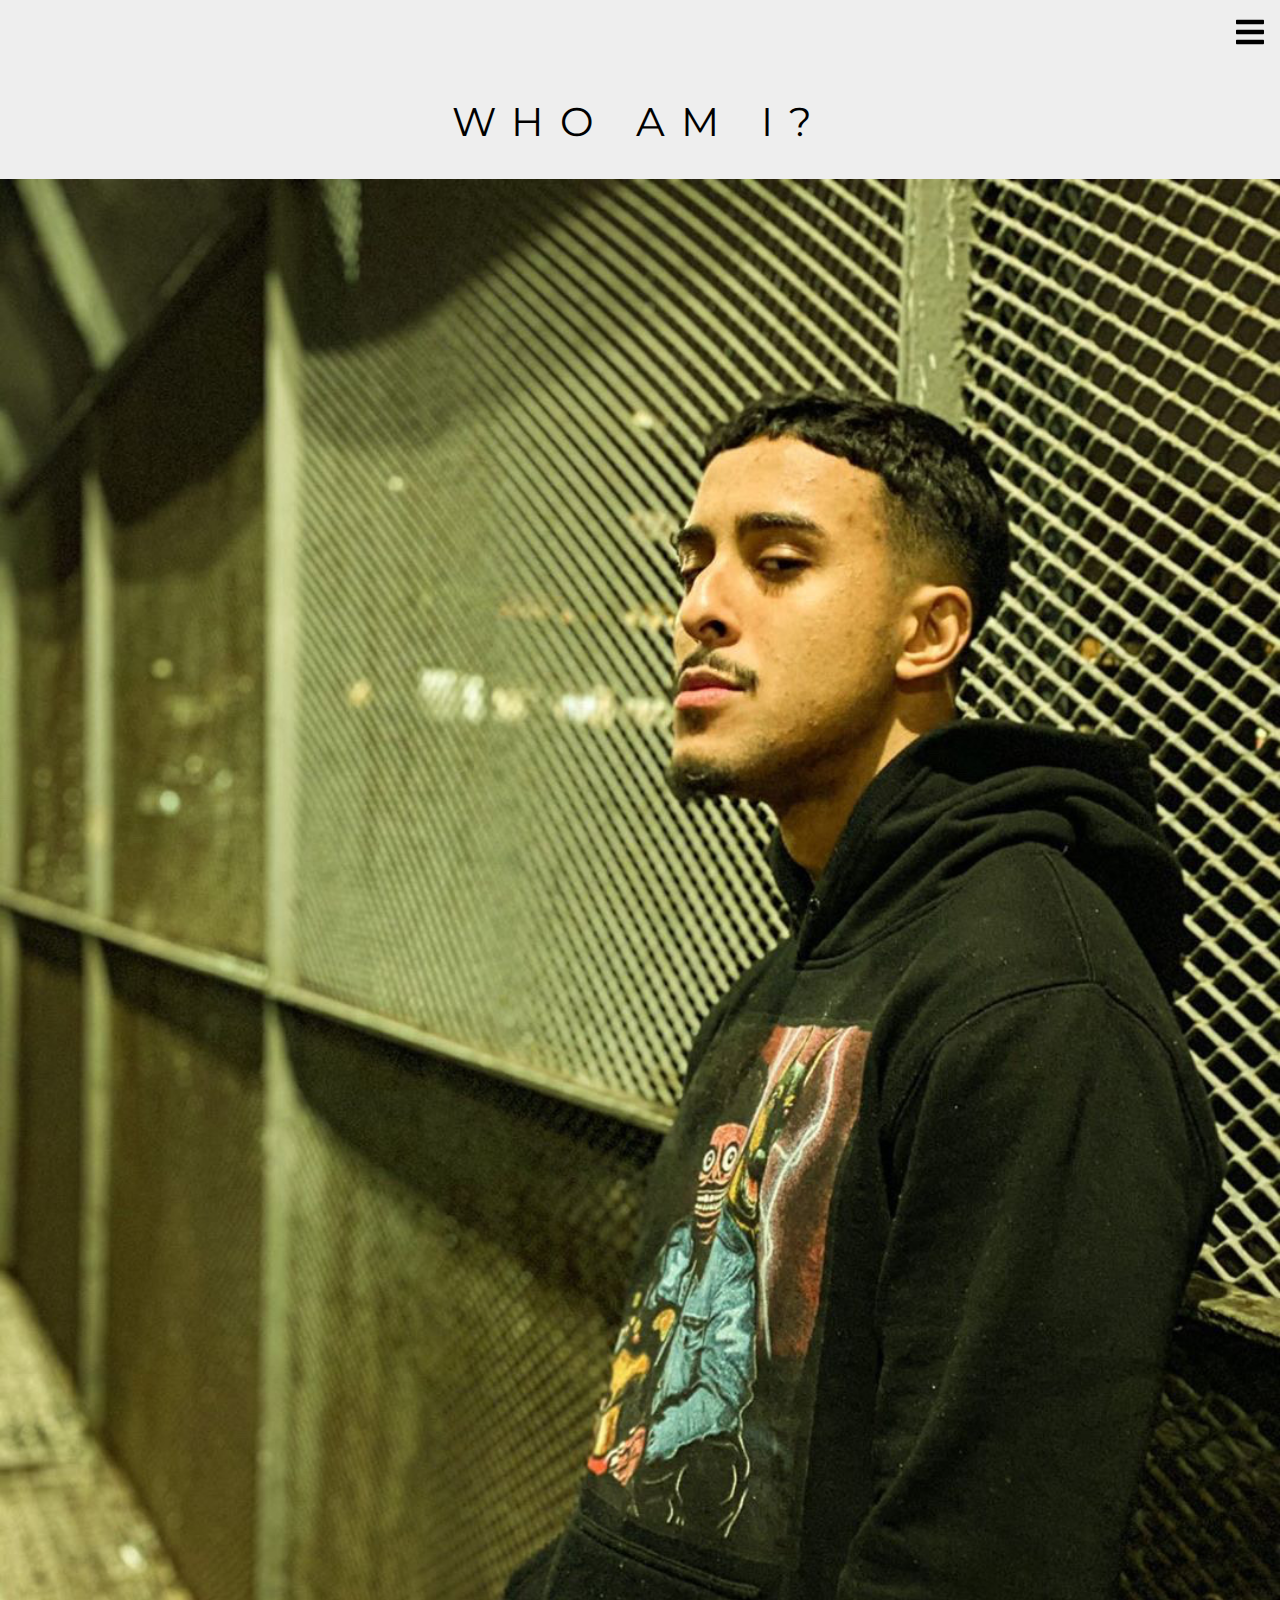
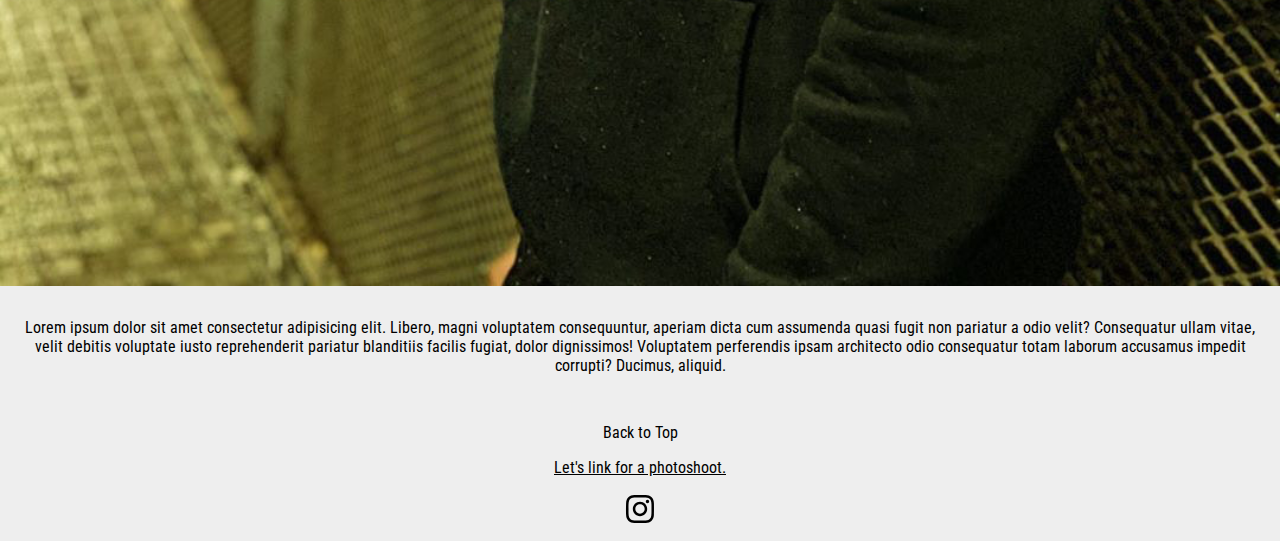
==== about.html @ ed5a3479 "added changes to links and changed size on landing page buttons." ====
<!DOCTYPE html>
<html lang="en">
<head>
    <meta charset="UTF-8">
    <meta name="viewport" content="width=device-width, initial-scale=1.0">
    <meta http-equiv="X-UA-Compatible" content="ie=edge">
    <!--My Custom Styles-->
    <link rel="stylesheet" href="css/style.css">
    <title>About - Marco Goris</title>
</head>
<body>
    <nav class="navbar">
        <ul class='menu'>
            <li class="toggle"><a href='#'><i class="fas fa-bars fa-2x"></i></a></li>
            <li class="item"><a href="index.html">Home</a></li>
            <li class="item"><a href="#">About</a></li>
            <li class="item"><a href="#">Photography</a></li>
            <li class="item"><a href="#">Contact</a></li>
        </ul>
     </nav>
     <main>
         <div id="about-section">
            <h2 class="about-title">Who am I?</h2>
            <img src="images/img2.jpeg" alt="The photographer">
            <div>
                <p id="about-text">Lorem ipsum dolor sit amet consectetur adipisicing elit. Libero, magni voluptatem consequuntur, aperiam dicta cum assumenda quasi fugit non pariatur a odio velit? Consequatur ullam vitae, velit debitis voluptate iusto reprehenderit pariatur blanditiis facilis fugiat, dolor dignissimos! Voluptatem perferendis ipsam architecto odio consequatur totam laborum accusamus impedit corrupti? Ducimus, aliquid.</p>
            </div>
         </div>
     </main>
     <footer>
         <div class="footer-links">
            <a href="#" class='back-to-top'>Back to Top</a>
            <a href='mailto:MGoris3010@mail.com' class='email-link'>Let's link for a photoshoot.</a>
         </div>
         <a href="https://www.instagram.com/xo__marco/" target="_blank"><span class="ig-icon"><i class="fab fa-instagram fa-2x instagram-icon"></i></span></a>
     </footer>
    <!--jQuery-->
    <script
    src="https://code.jquery.com/jquery-3.4.1.min.js"
    integrity="sha256-CSXorXvZcTkaix6Yvo6HppcZGetbYMGWSFlBw8HfCJo="
    crossorigin="anonymous"></script>
    <!--Font Awesome-->
    <script defer src="js/all.js"></script>
    <!--My Custom Scripts-->
    <script src='js/main.js'></script>
</body>
</html>
---- css/style.css ----
@import url('https://fonts.googleapis.com/css?family=Roboto+Condensed&display=swap');
@import url('https://fonts.googleapis.com/css?family=Montserrat:400,500i,700&display=swap');


body {
    font-family: 'Roboto Condensed', sans-serif;
    margin: 0;
    background-color: #eee;
    height: auto;

}


img {
    display: block;
    width: 100%;
}

.instagram-icon {
    margin: 1rem;
}

.email-link {
    text-decoration: underline;
    color: black;
}

/*---------------------------- Navbar ---------------------*/
ul {
    list-style-type: none;
}

ul a {
    color: black;
    text-decoration: none;
}

.item {
    width: 100%;
    text-align: center;
    display: none;
    letter-spacing: .2rem;
    padding: 1rem;
    font-size: 1.5rem;
}

.item.active {
    display: block;
}

.toggle {
    flex: 1;
    text-align: right;
    margin-right: 1rem;
}

.menu {
    display: flex;
    flex-wrap: wrap;
    justify-content: space-between;
    align-items: center;
    padding: 0;
}

/*------------------- Landing Page Section ------------------------*/

#landing {
    height: 100vh;
    background-image: 
        linear-gradient(
            rgba(0 ,0, 0, 0.3),
            rgba(0, 0, 0, 0.3)
        ),
        url(../images/img4.jpeg);
    background-position: center;
    background-repeat: no-repeat;
    background-size: cover;
    color: white;
}

#landing-text {
    display: flex;
    justify-content: center;
    align-items: center;
    text-align: center;
    height: 100vh;
    flex: 0 1 40vw;
}

.landing-btn {
    padding: 0.5rem 1rem;
    margin: 0.5rem 1rem;
    border: 1px white solid;
    display: inline-block;
    color: white;
    margin-top: 2rem;
    text-decoration: none;
    letter-spacing: .1rem;
    font-size: 2.2rem;
}

.site-title {
    font-size: 3rem;
    font-weight: 400;
    text-transform: uppercase;
    font-family: 'Montserrat', sans-serif;
    letter-spacing: 1rem;
    text-align: center;
}

.secondary-title {
    font-size: 1rem;
    font-weight: 400;
    display: inline-block;
    font-family: 'Montserrat', sans-serif;
    letter-spacing: .2rem;
}

/*---------------------------------- Intro Section ----------------------*/

#about-section {
    text-align: center;
}

#about-text {
    padding: 1rem;
}

.about-title {
    font-size: 2.5rem;
    font-weight: 400;
    text-transform: uppercase;
    display: inline-block;
    font-family: 'Montserrat', sans-serif;
    letter-spacing: 1rem;
}

/* --------------------------- Work Section -----------------------------*/

#images {
    text-align: center;
}

.section-title {
    text-decoration: underline;
}

/*-- Footer Section --*/

footer {
    text-align: center;
}

.ig-icon {
    margin: 2rem;
    color: black;
}

/*------------------------------ Footer ---------------------------------*/
.footer-links {
    display: flex;
    flex-direction: column;

}

.back-to-top {
    text-decoration: none;
    color: black;
    margin: 1rem;
}
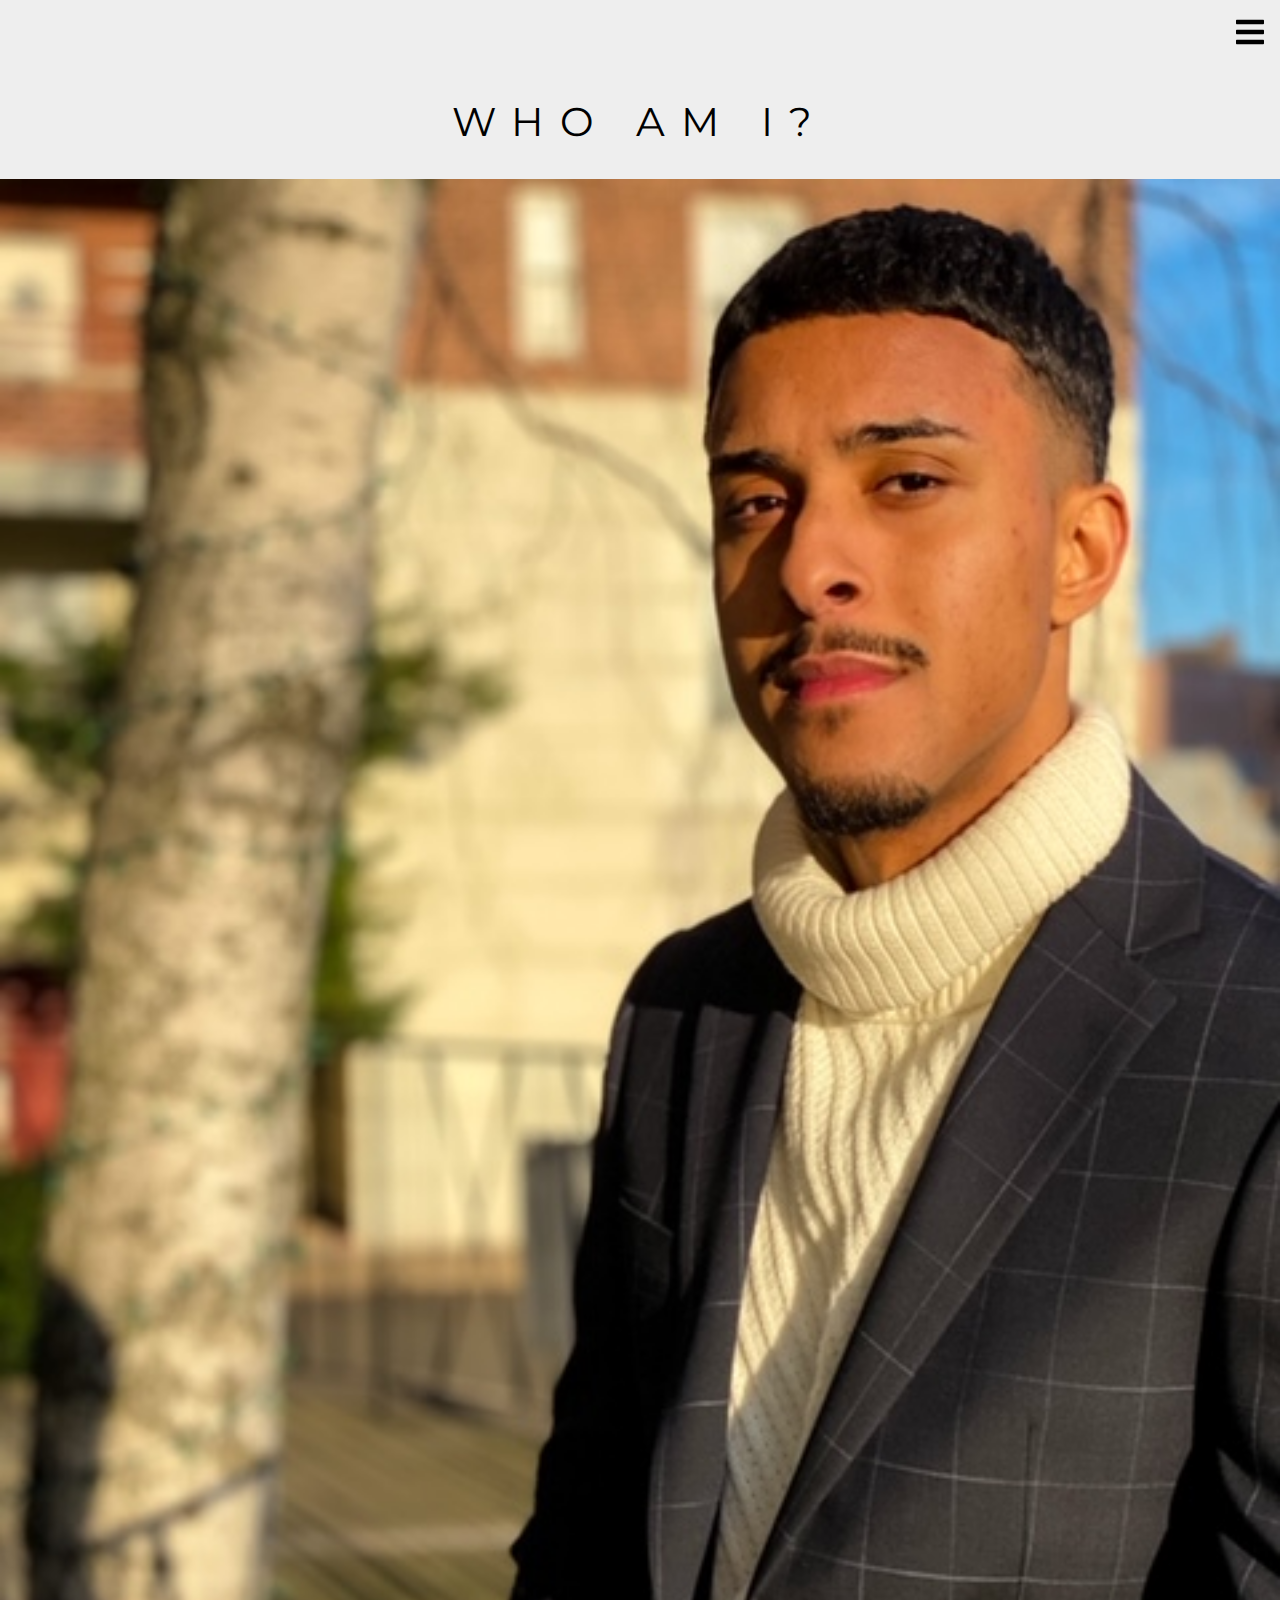
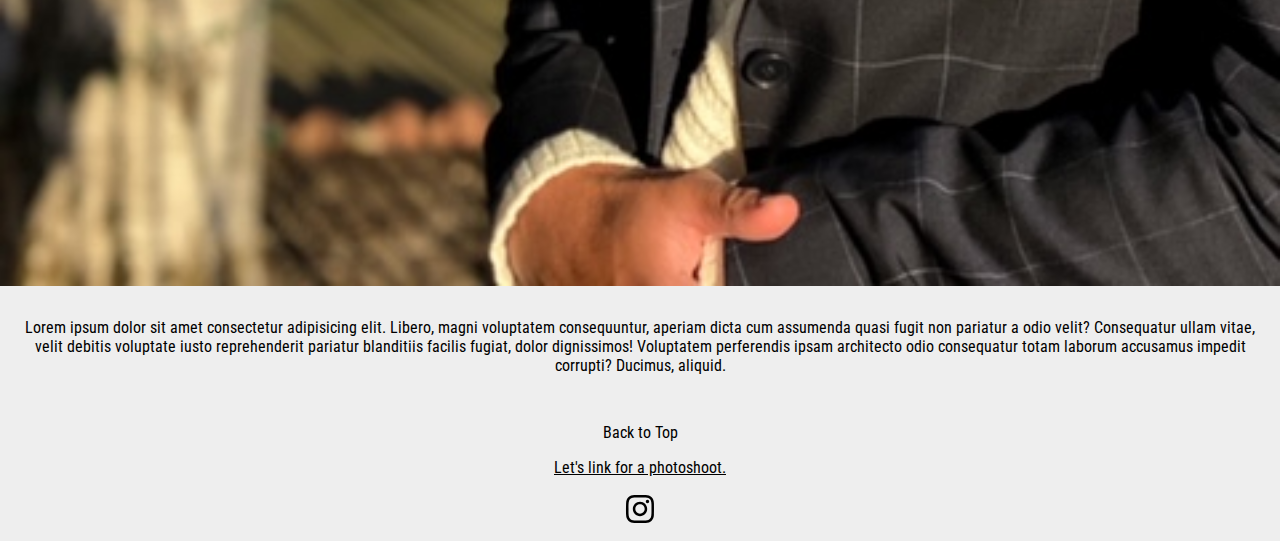
==== commit a9c2fc80: "Added some images, links and started to finalize main parts of page." ====
--- a/about.html
+++ b/about.html
@@ -13,15 +13,17 @@
         <ul class='menu'>
             <li class="toggle"><a href='#'><i class="fas fa-bars fa-2x"></i></a></li>
             <li class="item"><a href="index.html">Home</a></li>
-            <li class="item"><a href="#">About</a></li>
-            <li class="item"><a href="#">Photography</a></li>
-            <li class="item"><a href="#">Contact</a></li>
+            <li class="item"><a href="about.html">About</a></li>
+            <li class="item"><a href="portraits.html">Portraits</a></li>
+            <li class="item"><a href='city.html'>The City</a></li>
+            <li class="item"><a href='nature.html'>Nature</a></li>
+            <li class="item"><a href="contact.html">Contact</a></li>
         </ul>
      </nav>
      <main>
          <div id="about-section">
             <h2 class="about-title">Who am I?</h2>
-            <img src="images/img2.jpeg" alt="The photographer">
+            <img src="images/marco.jpeg" alt="The photographer">
             <div>
                 <p id="about-text">Lorem ipsum dolor sit amet consectetur adipisicing elit. Libero, magni voluptatem consequuntur, aperiam dicta cum assumenda quasi fugit non pariatur a odio velit? Consequatur ullam vitae, velit debitis voluptate iusto reprehenderit pariatur blanditiis facilis fugiat, dolor dignissimos! Voluptatem perferendis ipsam architecto odio consequatur totam laborum accusamus impedit corrupti? Ducimus, aliquid.</p>
             </div>
--- a/css/style.css
+++ b/css/style.css
@@ -89,14 +89,13 @@
 
 .landing-btn {
     padding: 0.5rem 1rem;
-    margin: 0.5rem 1rem;
+    margin: 2rem 1rem 0 1rem;
     border: 1px white solid;
     display: inline-block;
     color: white;
-    margin-top: 2rem;
     text-decoration: none;
     letter-spacing: .1rem;
-    font-size: 2.2rem;
+    font-size: 1.1rem;
 }
 
 .site-title {
@@ -135,28 +134,20 @@
     letter-spacing: 1rem;
 }
 
-/* --------------------------- Work Section -----------------------------*/
 
-#images {
-    text-align: center;
-}
 
-.section-title {
-    text-decoration: underline;
-}
+/*-----------------------------Images sections---------------------------*/
 
-/*-- Footer Section --*/
+
+
+
+/*------------------------------ Footer ---------------------------------*/
 
 footer {
     text-align: center;
 }
 
-.ig-icon {
-    margin: 2rem;
-    color: black;
-}
 
-/*------------------------------ Footer ---------------------------------*/
 .footer-links {
     display: flex;
     flex-direction: column;
@@ -167,4 +158,9 @@
     text-decoration: none;
     color: black;
     margin: 1rem;
+}
+
+.ig-icon {
+    margin: 2rem;
+    color: black;
 }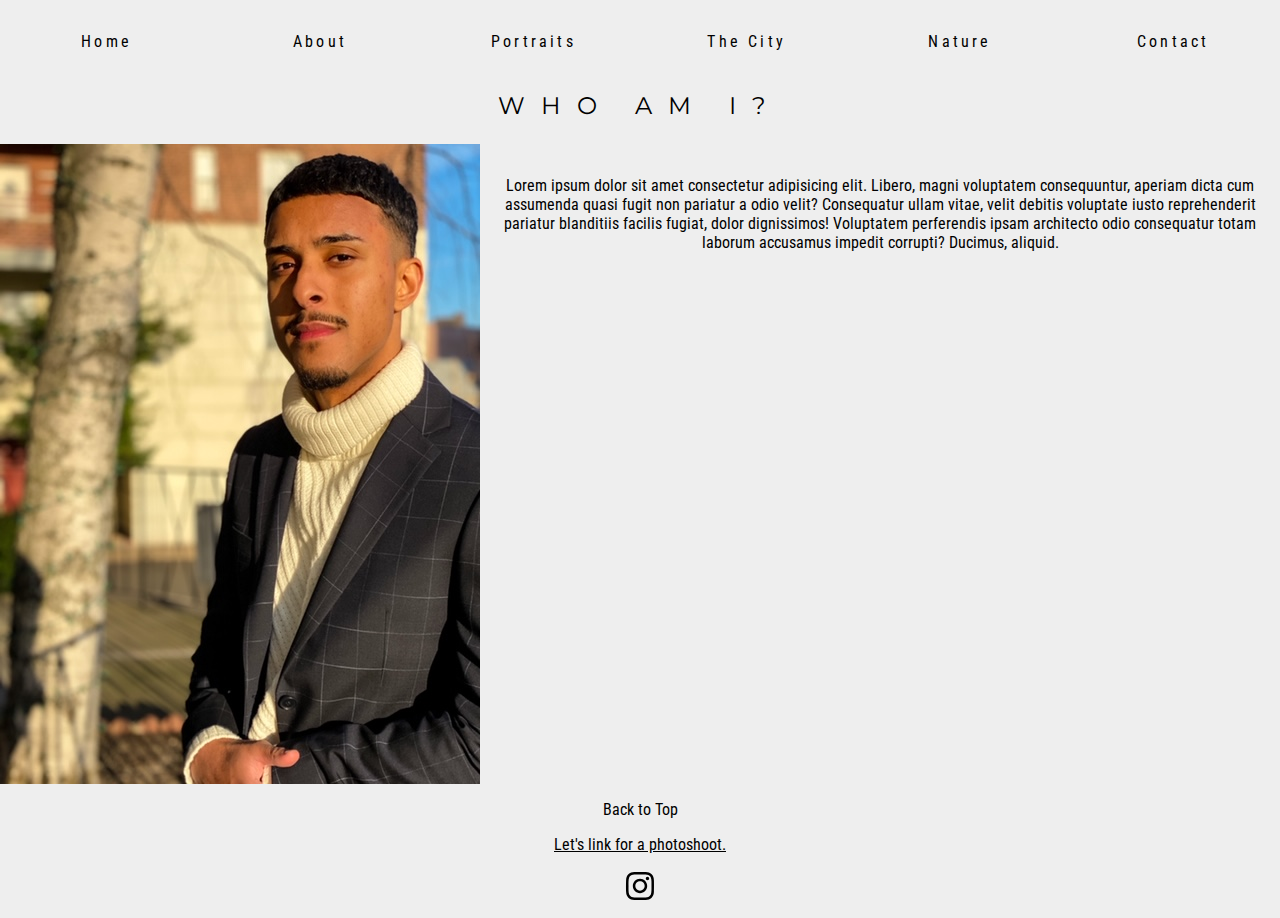
==== commit a83f1ef0: "worked on responsive design aspect of site. Scaling from mobile first back to desktop sizes." ====
--- a/about.html
+++ b/about.html
@@ -21,8 +21,8 @@
         </ul>
      </nav>
      <main>
+        <h2 class="page-title">Who am I?</h2>
          <div id="about-section">
-            <h2 class="about-title">Who am I?</h2>
             <img src="images/marco.jpeg" alt="The photographer">
             <div>
                 <p id="about-text">Lorem ipsum dolor sit amet consectetur adipisicing elit. Libero, magni voluptatem consequuntur, aperiam dicta cum assumenda quasi fugit non pariatur a odio velit? Consequatur ullam vitae, velit debitis voluptate iusto reprehenderit pariatur blanditiis facilis fugiat, dolor dignissimos! Voluptatem perferendis ipsam architecto odio consequatur totam laborum accusamus impedit corrupti? Ducimus, aliquid.</p>
--- a/css/style.css
+++ b/css/style.css
@@ -23,6 +23,29 @@
 .email-link {
     text-decoration: underline;
     color: black;
+}
+
+.page-title {
+    font-size: 1.5rem;
+    font-weight: 400;
+    text-transform: uppercase;
+    font-family: 'Montserrat', sans-serif;
+    letter-spacing: 1rem;
+    text-align: center;
+    margin: 1.5rem 0 1.5rem 0;
+}
+
+.secondary-page-title {
+    font-size: 1rem;
+    font-weight: 400;
+    font-family: 'Montserrat', sans-serif;
+    letter-spacing: .2rem;
+    text-align: center;
+    margin: 1.5rem 0 1.5rem 0;
+}
+
+.no-display {
+    display: none;
 }
 
 /*---------------------------- Navbar ---------------------*/
@@ -132,15 +155,34 @@
     display: inline-block;
     font-family: 'Montserrat', sans-serif;
     letter-spacing: 1rem;
-}
-
-
-
-/*-----------------------------Images sections---------------------------*/
-
-
-
-
+    text-align: center;
+}
+
+
+/*-----------------------------Contact Form------------------------------*/
+
+#contact-container {
+    padding: 1rem;
+}
+
+input[type=text], textarea {
+    width: 100%;
+    padding: 0.5rem;
+    border: 1px solid #ccc;
+    box-sizing: border-box; 
+}
+
+.submit-btn {
+    font-family: 'Roboto Condensed', sans-serif;
+    letter-spacing: .5rem;
+    padding: .5rem;
+    text-transform: uppercase;
+    margin-top: 1rem;
+    background-color: black;
+    color: white;
+    border: none;
+}
+ 
 /*------------------------------ Footer ---------------------------------*/
 
 footer {
@@ -163,4 +205,93 @@
 .ig-icon {
     margin: 2rem;
     color: black;
+}
+
+
+/*---------------------------Media Queries----------------------*/
+
+@media(min-width: 1024px){
+
+    .no-display{
+        display: initial;
+    }
+
+    /*------Navbar-----*/
+    .toggle {
+        display: none;
+    }
+
+    .menu {
+        flex-direction: row;
+        flex-wrap: initial;
+    }
+
+    .item {
+        display: inline;
+        font-size: 1rem;
+    }
+
+    /*----About Section----*/
+    .about-title {
+        display: inherit;
+    }
+
+    #about-section {
+        display: flex;
+    }
+
+    img {
+        width: 100%;
+        height: auto;
+        display: initial;
+    }
+
+    /*-----Portraits-----*/
+    .slideshow-container {
+        max-width: 1000px;
+        position: relative;
+        margin: auto;
+    }
+
+    .img-slides {
+        display: none;
+    }
+
+    .fade {
+        -webkit-animation-name: fade;
+        -webkit-animation-duration: 1.5s;
+        animation-name: fade;
+        animation-duration: 1.5s;
+      }
+    
+    .prev, .next {
+        cursor: pointer;
+        position: absolute;
+        top: 50%;
+        width: auto;
+        margin-top: -22px;
+        padding: 16px;
+        color: black;
+        font-weight: bold;
+        font-size: 3rem;
+        transition: 0.6s ease;
+        border-radius: 0 3px 3px 0;
+        user-select: none;
+    }
+
+    .next {
+        right: 0;
+        border-radius: 3px 0 0 3px;
+      }
+
+    @-webkit-keyframes fade {
+        from {opacity: .4}
+        to {opacity: 1}
+      }
+      
+      @keyframes fade {
+        from {opacity: .4}
+        to {opacity: 1}
+      }
+      
 }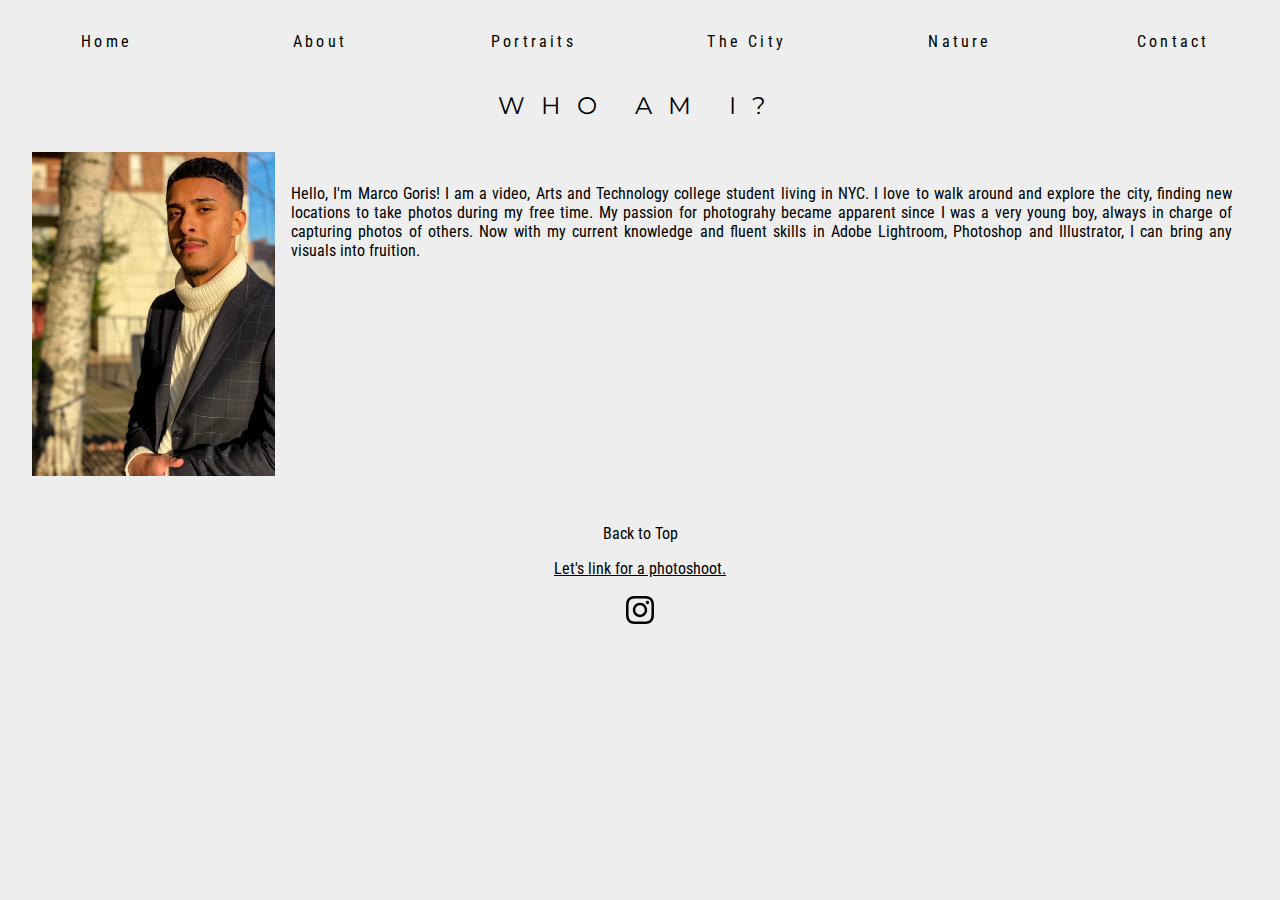
==== commit 716a62cc: "More updates and changes to desktop version of site" ====
--- a/about.html
+++ b/about.html
@@ -25,7 +25,12 @@
          <div id="about-section">
             <img src="images/marco.jpeg" alt="The photographer">
             <div>
-                <p id="about-text">Lorem ipsum dolor sit amet consectetur adipisicing elit. Libero, magni voluptatem consequuntur, aperiam dicta cum assumenda quasi fugit non pariatur a odio velit? Consequatur ullam vitae, velit debitis voluptate iusto reprehenderit pariatur blanditiis facilis fugiat, dolor dignissimos! Voluptatem perferendis ipsam architecto odio consequatur totam laborum accusamus impedit corrupti? Ducimus, aliquid.</p>
+                <p class="about-text">Hello, I'm Marco Goris!
+                    I am a video, Arts and Technology college student living in NYC. 
+                    I love to walk around and explore the city, finding new locations to take photos during my free time.
+                    My passion for photograhy became apparent since I was a very young boy, always in charge of capturing photos of
+                    others. Now with my current knowledge and fluent skills in Adobe Lightroom, Photoshop and Illustrator, I
+                    can bring any visuals into fruition.</p>
             </div>
          </div>
      </main>
--- a/css/style.css
+++ b/css/style.css
@@ -144,7 +144,7 @@
     text-align: center;
 }
 
-#about-text {
+.about-text {
     padding: 1rem;
 }
 
@@ -162,7 +162,7 @@
 /*-----------------------------Contact Form------------------------------*/
 
 #contact-container {
-    padding: 1rem;
+    margin: 1rem;
 }
 
 input[type=text], textarea {
@@ -211,11 +211,6 @@
 /*---------------------------Media Queries----------------------*/
 
 @media(min-width: 1024px){
-
-    .no-display{
-        display: initial;
-    }
-
     /*------Navbar-----*/
     .toggle {
         display: none;
@@ -238,60 +233,39 @@
 
     #about-section {
         display: flex;
+        margin: 2rem;
     }
 
     img {
-        width: 100%;
-        height: auto;
         display: initial;
+        vertical-align: middle;
+        max-height: 20%;
+        max-width: 20%;
+    }
+    .odd-img {
+        height: 429.5px;
+    }
+
+    .about-text {
+        text-align: justify;
     }
 
     /*-----Portraits-----*/
-    .slideshow-container {
-        max-width: 1000px;
-        position: relative;
-        margin: auto;
-    }
-
-    .img-slides {
-        display: none;
-    }
-
-    .fade {
-        -webkit-animation-name: fade;
-        -webkit-animation-duration: 1.5s;
-        animation-name: fade;
-        animation-duration: 1.5s;
-      }
-    
-    .prev, .next {
-        cursor: pointer;
-        position: absolute;
-        top: 50%;
-        width: auto;
-        margin-top: -22px;
-        padding: 16px;
-        color: black;
-        font-weight: bold;
-        font-size: 3rem;
-        transition: 0.6s ease;
-        border-radius: 0 3px 3px 0;
-        user-select: none;
-    }
-
-    .next {
-        right: 0;
-        border-radius: 3px 0 0 3px;
-      }
-
-    @-webkit-keyframes fade {
-        from {opacity: .4}
-        to {opacity: 1}
-      }
-      
-      @keyframes fade {
-        from {opacity: .4}
-        to {opacity: 1}
-      }
-      
+    .images-container {
+        display: flex;
+        flex-wrap: wrap;
+        flex-direction: row;
+        align-items: center;
+        margin: 2rem;
+        justify-content: center;
+    }
+
+    /*---Contact----*/
+    #contact-container {
+        margin: 2rem;
+    }
+
+    #contact-container p {
+        text-align: center;
+    }
 }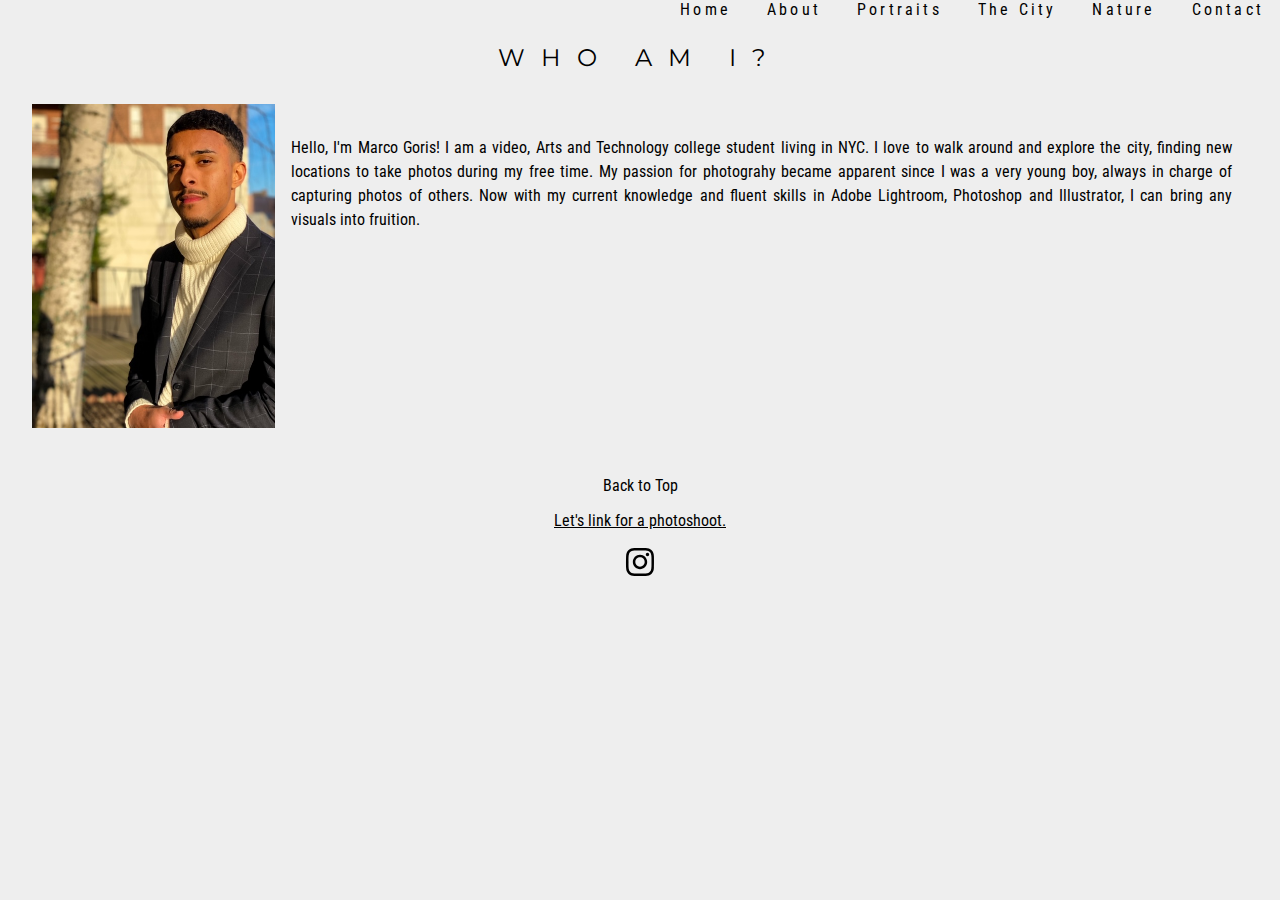
==== commit 22f4e98e: "More changes to files" ====
--- a/about.html
+++ b/about.html
@@ -25,12 +25,8 @@
          <div id="about-section">
             <img src="images/marco.jpeg" alt="The photographer">
             <div>
-                <p class="about-text">Hello, I'm Marco Goris!
-                    I am a video, Arts and Technology college student living in NYC. 
-                    I love to walk around and explore the city, finding new locations to take photos during my free time.
-                    My passion for photograhy became apparent since I was a very young boy, always in charge of capturing photos of
-                    others. Now with my current knowledge and fluent skills in Adobe Lightroom, Photoshop and Illustrator, I
-                    can bring any visuals into fruition.</p>
+                <p class="about-text">Hello, I'm Marco Goris! I am a video, Arts and Technology college student living in NYC. 
+                    I love to walk around and explore the city, finding new locations to take photos during my free time. My passion for photograhy became apparent since I was a very young boy, always in charge of capturing photos of others. Now with my current knowledge and fluent skills in Adobe Lightroom, Photoshop and Illustrator, I can bring any visuals into fruition.</p>
             </div>
          </div>
      </main>
--- a/css/style.css
+++ b/css/style.css
@@ -216,9 +216,12 @@
         display: none;
     }
 
+    .navbar {
+        text-align: end;
+    }
+
     .menu {
-        flex-direction: row;
-        flex-wrap: initial;
+        display: initial;
     }
 
     .item {
@@ -248,6 +251,7 @@
 
     .about-text {
         text-align: justify;
+        line-height: 1.5rem;
     }
 
     /*-----Portraits-----*/
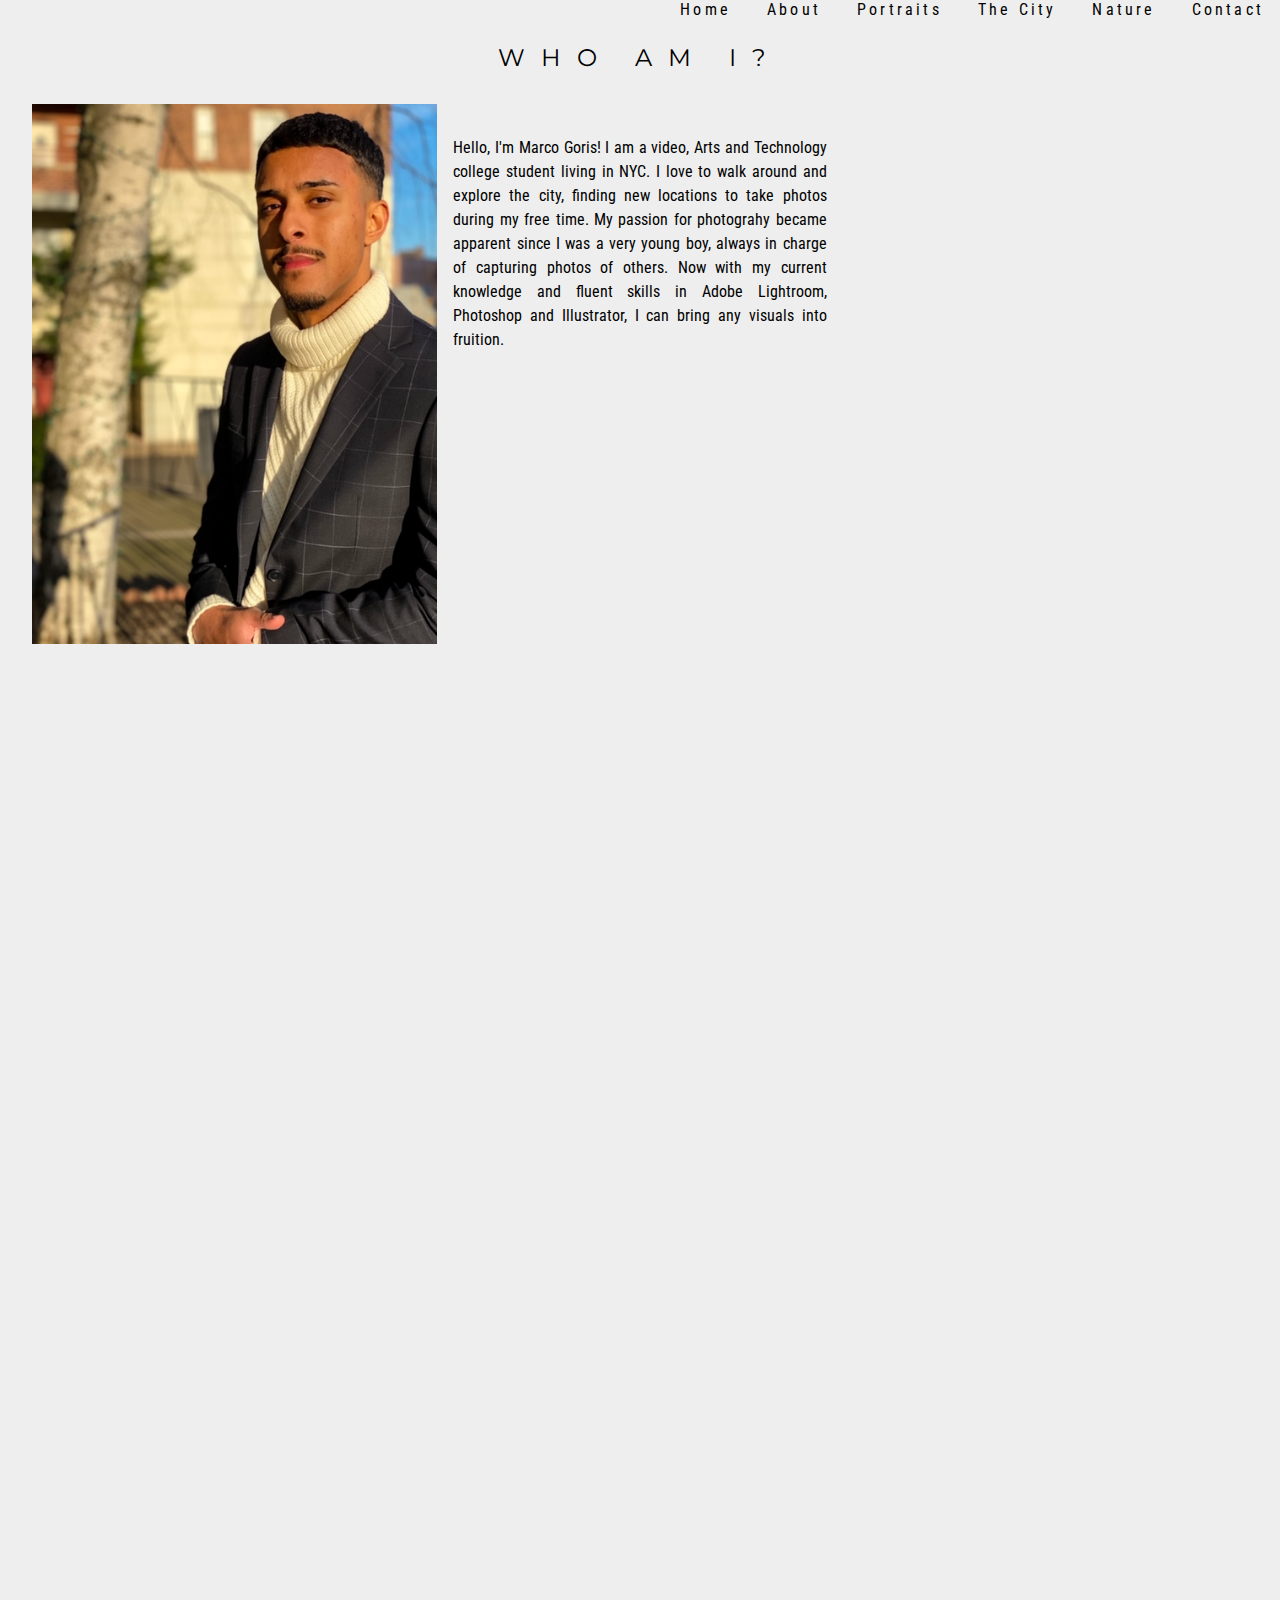
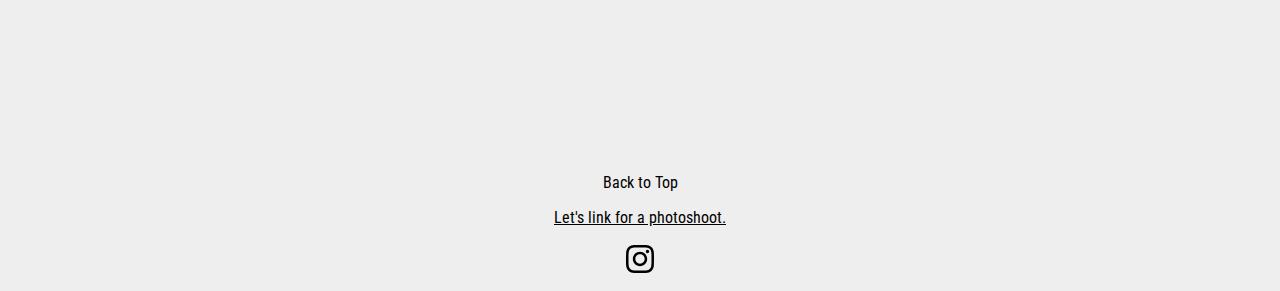
==== commit 9b50792b: "Changes to desktop version. Tried implementing CSS Grid." ====
--- a/about.html
+++ b/about.html
@@ -23,7 +23,7 @@
      <main>
         <h2 class="page-title">Who am I?</h2>
          <div id="about-section">
-            <img src="images/marco.jpeg" alt="The photographer">
+            <img src="images/marco.jpeg" alt="The photographer" class="portrait-img">
             <div>
                 <p class="about-text">Hello, I'm Marco Goris! I am a video, Arts and Technology college student living in NYC. 
                     I love to walk around and explore the city, finding new locations to take photos during my free time. My passion for photograhy became apparent since I was a very young boy, always in charge of capturing photos of others. Now with my current knowledge and fluent skills in Adobe Lightroom, Photoshop and Illustrator, I can bring any visuals into fruition.</p>
--- a/css/style.css
+++ b/css/style.css
@@ -235,11 +235,13 @@
     }
 
     #about-section {
-        display: flex;
+        display: grid;
+        grid-template-columns: 1fr 1fr 1fr;
+        grid-template-rows: 1fr 1fr 1fr;
         margin: 2rem;
     }
 
-    img {
+    .photo-img {
         display: initial;
         vertical-align: middle;
         max-height: 20%;
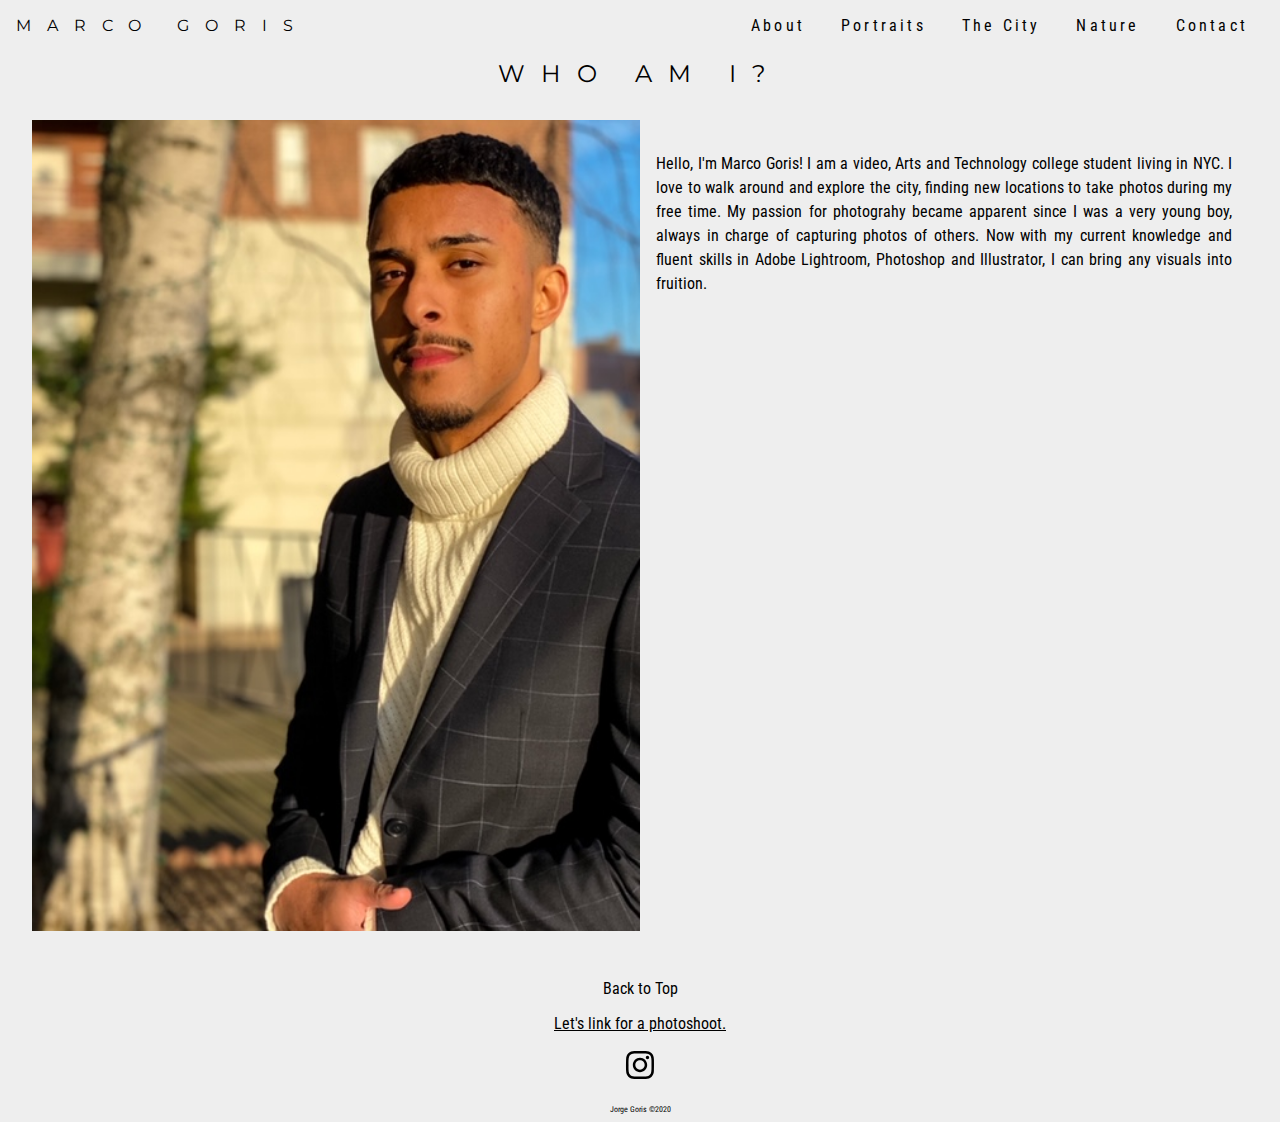
==== commit 771c699a: "Made more changes to desktop version of site." ====
--- a/about.html
+++ b/about.html
@@ -12,7 +12,7 @@
     <nav class="navbar">
         <ul class='menu'>
             <li class="toggle"><a href='#'><i class="fas fa-bars fa-2x"></i></a></li>
-            <li class="item"><a href="index.html">Home</a></li>
+            <li class="item"><a href="index.html" class="marco-logo">Marco Goris</a></li>
             <li class="item"><a href="about.html">About</a></li>
             <li class="item"><a href="portraits.html">Portraits</a></li>
             <li class="item"><a href='city.html'>The City</a></li>
@@ -36,6 +36,7 @@
             <a href='mailto:MGoris3010@mail.com' class='email-link'>Let's link for a photoshoot.</a>
          </div>
          <a href="https://www.instagram.com/xo__marco/" target="_blank"><span class="ig-icon"><i class="fab fa-instagram fa-2x instagram-icon"></i></span></a>
+         <p class="jorge-footer">Jorge Goris &copy;2020</p>
      </footer>
     <!--jQuery-->
     <script
--- a/css/style.css
+++ b/css/style.css
@@ -49,6 +49,14 @@
 }
 
 /*---------------------------- Navbar ---------------------*/
+
+.marco-logo {
+    font-family: 'Montserrat', sans-serif;
+    letter-spacing: 1rem;
+    font-weight: 400;
+    text-transform: uppercase;
+}
+
 ul {
     list-style-type: none;
 }
@@ -207,6 +215,10 @@
     color: black;
 }
 
+.jorge-footer {
+    font-size: .5rem;
+}
+
 
 /*---------------------------Media Queries----------------------*/
 
@@ -218,6 +230,7 @@
 
     .navbar {
         text-align: end;
+        margin: 1rem;
     }
 
     .menu {
@@ -229,6 +242,14 @@
         font-size: 1rem;
     }
 
+    .marco-logo {
+        font-family: 'Montserrat', sans-serif;
+        letter-spacing: 1rem;
+        font-weight: 400;
+        text-transform: uppercase;
+        float: left;
+    }
+
     /*----About Section----*/
     .about-title {
         display: inherit;
@@ -236,8 +257,8 @@
 
     #about-section {
         display: grid;
-        grid-template-columns: 1fr 1fr 1fr;
-        grid-template-rows: 1fr 1fr 1fr;
+        grid-template-columns: 1fr 1fr;
+        grid-template-rows: auto;
         margin: 2rem;
     }
 
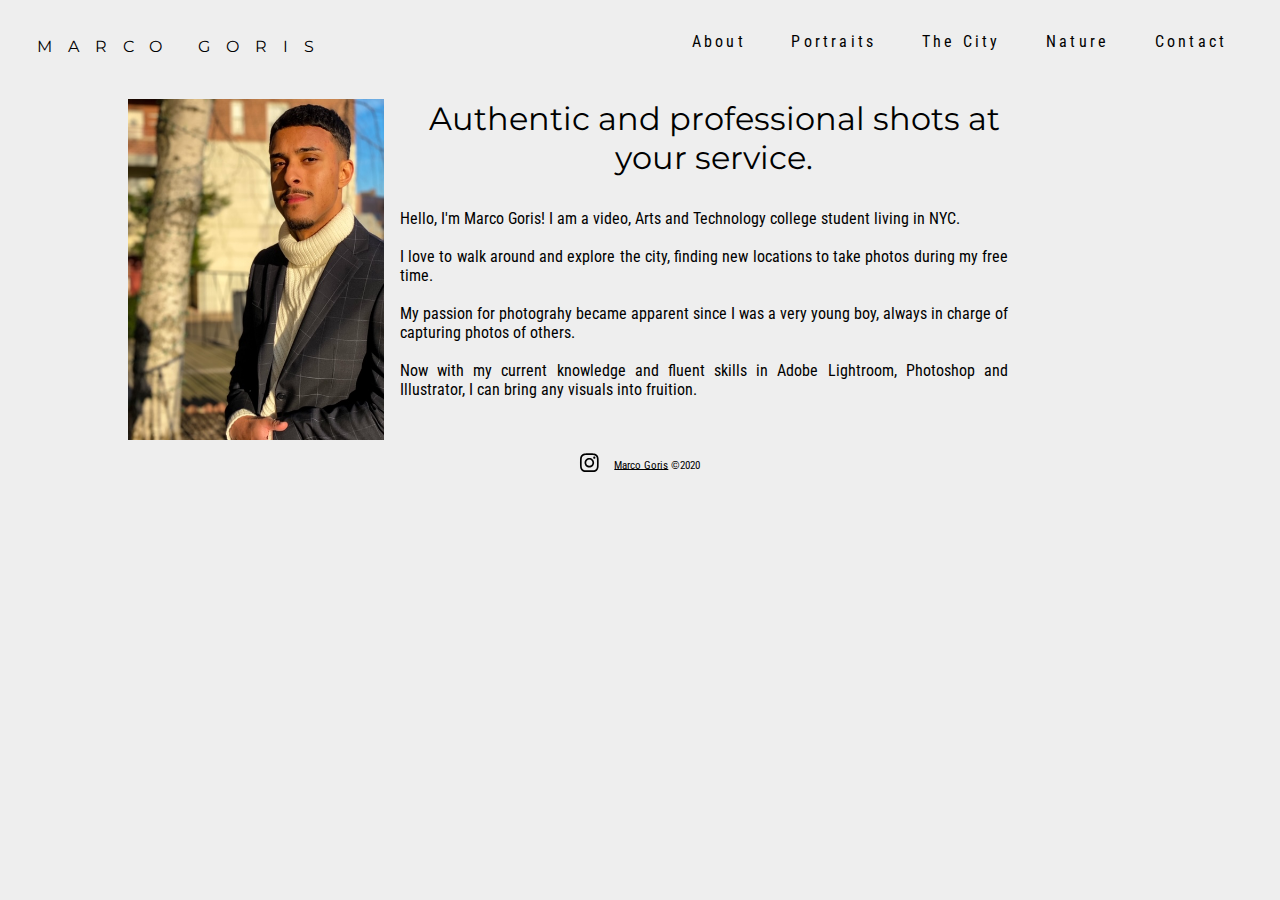
==== commit 52d0f759: "Made changes to navigation bar and changed layout to grid. Also made changes to desktop version of s" ====
--- a/about.html
+++ b/about.html
@@ -9,35 +9,32 @@
     <title>About - Marco Goris</title>
 </head>
 <body>
-    <nav class="navbar">
-        <ul class='menu'>
-            <li class="toggle"><a href='#'><i class="fas fa-bars fa-2x"></i></a></li>
-            <li class="item"><a href="index.html" class="marco-logo">Marco Goris</a></li>
-            <li class="item"><a href="about.html">About</a></li>
-            <li class="item"><a href="portraits.html">Portraits</a></li>
-            <li class="item"><a href='city.html'>The City</a></li>
-            <li class="item"><a href='nature.html'>Nature</a></li>
-            <li class="item"><a href="contact.html">Contact</a></li>
-        </ul>
-     </nav>
      <main>
-        <h2 class="page-title">Who am I?</h2>
+        <nav class="navbar">
+            <ul class='menu'>
+                <li class="toggle"><a href='#'><i class="fas fa-bars fa-2x"></i></a></li>
+                <li class="item"><a href="index.html" class="marco-logo">Marco Goris</a></li>
+                <li class="item"><a href="about.html">About</a></li>
+                <li class="item"><a href="portraits.html">Portraits</a></li>
+                <li class="item"><a href='city.html'>The City</a></li>
+                <li class="item"><a href='nature.html'>Nature</a></li>
+                <li class="item"><a href="contact.html">Contact</a></li>
+            </ul>
+         </nav>
          <div id="about-section">
-            <img src="images/marco.jpeg" alt="The photographer" class="portrait-img">
-            <div>
-                <p class="about-text">Hello, I'm Marco Goris! I am a video, Arts and Technology college student living in NYC. 
-                    I love to walk around and explore the city, finding new locations to take photos during my free time. My passion for photograhy became apparent since I was a very young boy, always in charge of capturing photos of others. Now with my current knowledge and fluent skills in Adobe Lightroom, Photoshop and Illustrator, I can bring any visuals into fruition.</p>
+             <div class="portrait-img-div">
+                <img src="images/marco.jpeg" alt="The photographer" class="portrait-img">
+             </div>
+            <div class="about-text-div">
+                <h1>Authentic and professional shots at your service.</h1>
+                <p class="about-text">Hello, I'm Marco Goris! I am a video, Arts and Technology college student living in NYC.<br><br>
+                    I love to walk around and explore the city, finding new locations to take photos during my free time.<br><br>My passion for photograhy became apparent since I was a very young boy, always in charge of capturing photos of others.<br><br> Now with my current knowledge and fluent skills in Adobe Lightroom, Photoshop and Illustrator, I can bring any visuals into fruition.</p>
             </div>
          </div>
      </main>
      <footer>
-         <div class="footer-links">
-            <a href="#" class='back-to-top'>Back to Top</a>
-            <a href='mailto:MGoris3010@mail.com' class='email-link'>Let's link for a photoshoot.</a>
-         </div>
-         <a href="https://www.instagram.com/xo__marco/" target="_blank"><span class="ig-icon"><i class="fab fa-instagram fa-2x instagram-icon"></i></span></a>
-         <p class="jorge-footer">Jorge Goris &copy;2020</p>
-     </footer>
+        <p class="jorge-footer"><a href="https://www.instagram.com/xo__marco/" target="_blank"><span class="ig-icon"><i class="fab fa-instagram fa-lg instagram-icon"></i></span></a><a href='mailto:MGoris3010@mail.com' class="email-link">Marco Goris</a> &copy;2020</p>
+    </footer>
     <!--jQuery-->
     <script
     src="https://code.jquery.com/jquery-3.4.1.min.js"
--- a/css/style.css
+++ b/css/style.css
@@ -6,7 +6,7 @@
     font-family: 'Roboto Condensed', sans-serif;
     margin: 0;
     background-color: #eee;
-    height: auto;
+    height: 100%;
 
 }
 
@@ -21,7 +21,6 @@
 }
 
 .email-link {
-    text-decoration: underline;
     color: black;
 }
 
@@ -48,6 +47,11 @@
     display: none;
 }
 
+
+.back-to-top-div {
+    text-align: center;
+    padding: 1rem;
+}
 /*---------------------------- Navbar ---------------------*/
 
 .marco-logo {
@@ -166,6 +170,11 @@
     text-align: center;
 }
 
+.about-text-div h1 {
+    font-family: 'Montserrat', sans-serif;
+    font-weight: 400;
+}
+
 
 /*-----------------------------Contact Form------------------------------*/
 
@@ -211,18 +220,29 @@
 }
 
 .ig-icon {
-    margin: 2rem;
     color: black;
-}
+    font-size: 1rem;
+}
+
+.instagram-icon {
+    margin: 0;
+    margin-right: 1rem;
+}
+
 
 .jorge-footer {
-    font-size: .5rem;
+    font-size: 1rem;
 }
 
 
 /*---------------------------Media Queries----------------------*/
 
 @media(min-width: 1024px){
+
+    .back-to-top-div {
+        text-align: center;
+    }
+
     /*------Navbar-----*/
     .toggle {
         display: none;
@@ -230,7 +250,40 @@
 
     .navbar {
         text-align: end;
-        margin: 1rem;
+        margin: 1rem 1rem 2rem 1rem;
+        padding: 1rem;
+
+    }
+
+    li a {
+        padding: 0.3rem;
+    }
+
+    li a:not(.marco-logo) {
+        position: relative;
+
+    }
+
+    li a:not(.marco-logo):hover {
+        color: #000;
+    }
+
+    li a:not(.marco-logo):before {
+        content: '';
+        position: absolute;
+        width: 100%;
+        height: 2px;
+        bottom: 0;
+        left: 0;
+        background-color: #000;
+        visibility: hidden;
+        transform: scaleX(0);
+        transition: all 0.3s ease-in-out 0s ;
+    }
+
+    li a:not(.marco-logo):hover:before {
+        visibility: visible;
+        transform: scaleX(1);
     }
 
     .menu {
@@ -254,36 +307,47 @@
     .about-title {
         display: inherit;
     }
-
+    
     #about-section {
         display: grid;
-        grid-template-columns: 1fr 1fr;
-        grid-template-rows: auto;
-        margin: 2rem;
-    }
-
-    .photo-img {
-        display: initial;
-        vertical-align: middle;
-        max-height: 20%;
-        max-width: 20%;
-    }
-    .odd-img {
-        height: 429.5px;
+        grid-template-areas:
+        "portrait aboutcontent"
+        "footer footer";
+        grid-template-rows: 20% auto 30%;
+        grid-template-columns: 20% 50% 10%;
+        justify-content: center;
+    }
+
+    .portrait-img-div {
+        grid-area: portrait;
+    }
+
+    .about-text-div {
+        grid-area: aboutcontent;
+    }
+
+    .about-text-div h1 {
+        margin: 0;
+        margin-left: 20px;
+        font-family: 'Montserrat', sans-serif;
+        font-weight: 400;
     }
 
     .about-text {
         text-align: justify;
-        line-height: 1.5rem;
     }
 
     /*-----Portraits-----*/
     .images-container {
-        display: flex;
+        /* display: flex;
         flex-wrap: wrap;
         flex-direction: row;
         align-items: center;
         margin: 2rem;
+        justify-content: center; */
+        display: grid;
+        grid-template-columns: auto auto auto;
+        grid-template-rows: auto auto auto;
         justify-content: center;
     }
 
@@ -295,4 +359,9 @@
     #contact-container p {
         text-align: center;
     }
+
+    /*-----Footer-----*/
+    .jorge-footer {
+        font-size: .7rem;
+    }
 }